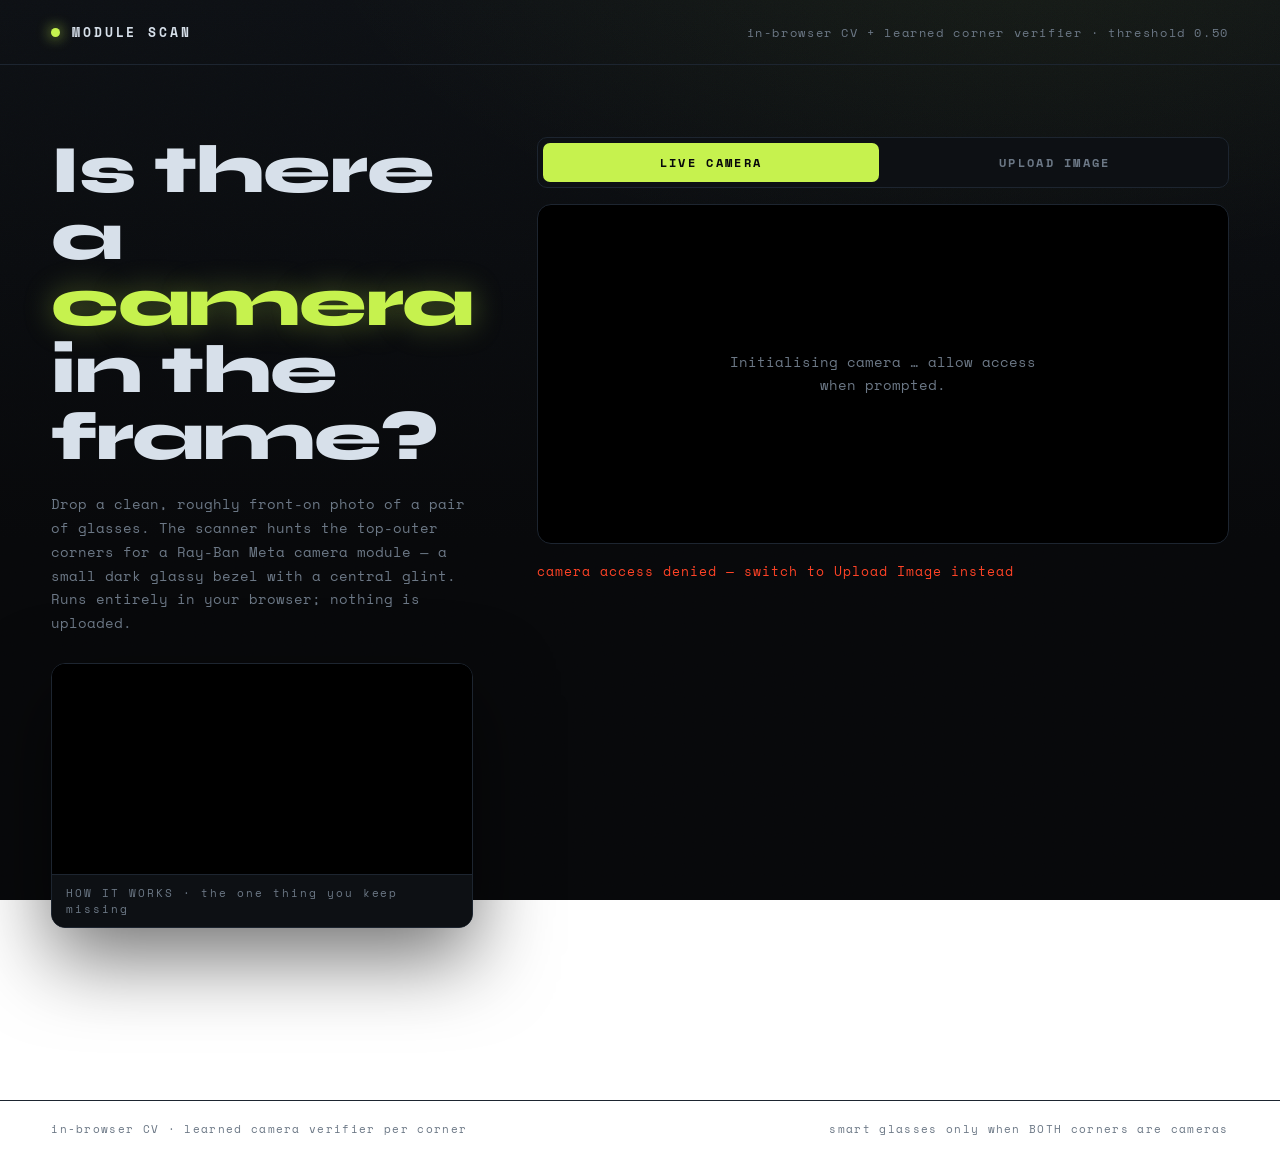
==== index.html @ c99a5133 "Add guided capture flow, screen recording, and download Replace the infinite live-scan loop with a g" ====
<!DOCTYPE html>
<html lang="en">
<head>
  <meta charset="UTF-8" />
  <meta name="viewport" content="width=device-width, initial-scale=1.0" />
  <title>MODULE SCAN // smart-glasses camera detector</title>
  <link rel="preconnect" href="https://fonts.googleapis.com" />
  <link rel="preconnect" href="https://fonts.gstatic.com" crossorigin />
  <link href="https://fonts.googleapis.com/css2?family=Syne:wght@600;700;800&family=Space+Mono:wght@400;700&display=swap" rel="stylesheet" />
  <link rel="stylesheet" href="static/style.css" />
</head>
<body>
  <div class="grain" aria-hidden="true"></div>

  <!-- one-time spoken instructions, played when the live page opens -->
  <audio id="intro-audio" preload="auto" src="static/intro-audio.mp3"></audio>

  <header class="masthead">
    <div class="masthead__mark">
      <span class="dot" aria-hidden="true"></span>
      MODULE&nbsp;SCAN
    </div>
    <div class="masthead__meta">
      in-browser&nbsp;CV&nbsp;+&nbsp;learned&nbsp;corner&nbsp;verifier&nbsp;·&nbsp;threshold&nbsp;0.50
    </div>
  </header>

  <main class="stage">
    <section class="intro">
      <h1 class="intro__title">Is there a<br /><em>camera</em> in the frame?</h1>
      <p class="intro__lede">
        Drop a clean, roughly front-on photo of a pair of glasses. The scanner
        hunts the top-outer corners for a Ray-Ban&nbsp;Meta camera module —
        a small dark glassy bezel with a central glint. Runs entirely in your
        browser; nothing is uploaded.
      </p>

      <!-- HOW-IT-WORKS CLIP — sits here, away from the live camera scene -->
      <figure id="intro-clip" class="intro__clip" hidden>
        <video id="intro" class="intro__clip-video" muted playsinline loop
               preload="auto" src="make_and_give.mp4"></video>
        <figcaption class="intro__clip-cap">
          HOW&nbsp;IT&nbsp;WORKS&nbsp;· the one thing you keep missing
        </figcaption>
      </figure>
    </section>

    <section class="console" aria-label="scanner">
      <!-- MODE TOGGLE -->
      <div class="mode-tabs" role="tablist" aria-label="input mode">
        <button id="tab-camera" class="mode-tab is-active" type="button"
                role="tab" aria-selected="true">LIVE&nbsp;CAMERA</button>
        <button id="tab-upload" class="mode-tab" type="button"
                role="tab" aria-selected="false">UPLOAD&nbsp;IMAGE</button>
      </div>

      <!-- CAMERA MODE (default) -->
      <div id="camera-mode" class="camera">
        <div class="camera__stage">
          <p id="cam-instruction" class="camera__instruction">
            Initialising camera&nbsp;… allow access when prompted.
          </p>

          <div id="live-wrap" class="camera__live" hidden>
            <video id="live" class="camera__video" autoplay muted playsinline></video>
            <div id="pose-banner" class="pose-banner" aria-live="polite" hidden></div>
            <div id="countdown" class="countdown" aria-hidden="true"></div>
            <div id="cam-state" class="camera__state"></div>
          </div>
        </div>

        <div id="cam-controls" class="camera__controls" hidden>
          <p class="camera__prompt">START asks to share this tab so the session is screen-recorded, then guides you through three poses — left side, right side, then straight on — with a 5-second countdown before each capture, and stops on its own. Press END to download the recording.</p>
          <div class="camera__buttons">
            <button id="cam-start" class="again camera__start" type="button">
              START&nbsp;TEST
            </button>
          </div>
        </div>
        <canvas id="grab" hidden></canvas>
      </div>

      <!-- UPLOAD MODE -->
      <div id="upload-mode" hidden>
        <!-- DROP ZONE -->
        <div id="drop" class="drop" tabindex="0" role="button"
             aria-label="Upload an image to scan">
          <input id="file" class="drop__input" type="file"
                 accept="image/png,image/jpeg,image/webp,image/bmp" />
          <div class="drop__inner">
            <div class="drop__reticle" aria-hidden="true">
              <span></span><span></span><span></span><span></span>
            </div>
            <p class="drop__hint">DROP IMAGE&nbsp;·&nbsp;OR CLICK</p>
            <p class="drop__sub">png · jpg · webp</p>
          </div>
        </div>
      </div>

      <!-- RESULT -->
      <div id="result" class="result" hidden>
        <div class="result__viz">
          <div class="scanline" aria-hidden="true"></div>
          <img id="overlay" class="result__img" alt="annotated detection overlay" />
        </div>
        <div class="result__panel">
          <div id="verdict" class="verdict">
            <span class="verdict__tag">VERDICT</span>
            <span id="verdict-text" class="verdict__text">—</span>
            <span id="verdict-reason" class="verdict__reason"></span>
          </div>

          <div class="meter">
            <div class="meter__head">
              <span>camera confidence · both corners must pass</span><span id="conf-val">0.00</span>
            </div>
            <div class="meter__track">
              <div id="conf-fill" class="meter__fill"></div>
              <div class="meter__mark" id="conf-mark" title="decision threshold"></div>
            </div>
          </div>

          <div class="corners">
            <div id="corner-l" class="corner">
              <span class="corner__label">LEFT CORNER</span>
              <span id="score-l" class="corner__score">—</span>
              <span id="state-l" class="corner__state">camera?</span>
            </div>
            <div id="corner-r" class="corner">
              <span class="corner__label">RIGHT CORNER</span>
              <span id="score-r" class="corner__score">—</span>
              <span id="state-r" class="corner__state">camera?</span>
            </div>
          </div>

          <div class="why">
            <span class="why__title">why this verdict</span>
            <p id="why-text" class="why__text"></p>
          </div>

          <button id="again" class="again" type="button">SCAN ANOTHER</button>
        </div>
      </div>

      <div id="status" class="status" role="status" aria-live="polite"></div>
    </section>

    <!-- END sits on its own at the foot of the page, away from START -->
    <div class="endbar">
      <button id="cam-end" class="again again--ghost camera__end" type="button" hidden>
        END&nbsp;·&nbsp;DOWNLOAD&nbsp;PHOTOS&nbsp;+&nbsp;VIDEO
      </button>
    </div>
  </main>

  <footer class="footer">
    <span>in-browser CV · learned camera verifier per corner</span>
    <span>smart glasses only when BOTH corners are cameras</span>
  </footer>

  <!-- OpenCV.js (self-contained, embedded wasm); sets window.cv asynchronously -->
  <script async src="static/opencv.js"></script>
  <!-- detector pipeline (hog must precede camera_clf) -->
  <script src="static/detector/config.js"></script>
  <script src="static/detector/hog.js"></script>
  <script src="static/detector/camera_clf.js"></script>
  <script src="static/detector/preprocess.js"></script>
  <script src="static/detector/segment.js"></script>
  <script src="static/detector/locate.js"></script>
  <script src="static/detector/decide.js"></script>
  <script src="static/detector/index.js"></script>
  <!-- UI controller -->
  <script src="static/app.js"></script>
</body>
</html>
---- static/style.css ----
/* =========================================================================
   MODULE SCAN — forensic / surveillance-scanner aesthetic
   near-black lab, fine grid + grain, single acid accent, signal verdicts
   ========================================================================= */

:root {
  --ink:        #07080a;
  --ink-2:      #0d1014;
  --panel:      #11151b;
  --line:       #1d2530;
  --fog:        #6c7886;
  --chalk:      #d7e0ea;
  --acid:       #c6f24e;   /* scanner chrome accent */
  --alert:      #ff4326;   /* META — camera detected */
  --safe:       #2fe0a8;   /* NORMAL — no module */
  --grid:       rgba(198, 242, 78, 0.045);
  --shadow:     0 30px 80px rgba(0,0,0,.55);
  --mono:       'Space Mono', ui-monospace, monospace;
  --display:    'Syne', sans-serif;
}

* { box-sizing: border-box; }

/* the [hidden] attribute must win over display:grid/flex on .result etc. */
[hidden] { display: none !important; }

html, body { margin: 0; padding: 0; }

body {
  min-height: 100vh;
  background:
    radial-gradient(1200px 600px at 80% -10%, rgba(198,242,78,.06), transparent 60%),
    linear-gradient(180deg, var(--ink-2), var(--ink) 60%);
  background-attachment: fixed;
  color: var(--chalk);
  font-family: var(--mono);
  /* fine measurement grid */
  background-image:
    radial-gradient(1200px 600px at 80% -10%, rgba(198,242,78,.06), transparent 60%),
    linear-gradient(180deg, var(--ink-2), var(--ink) 60%),
    linear-gradient(var(--grid) 1px, transparent 1px),
    linear-gradient(90deg, var(--grid) 1px, transparent 1px);
  background-size: auto, auto, 30px 30px, 30px 30px;
  overflow-x: hidden;
}

/* film grain overlay */
.grain {
  position: fixed; inset: 0; z-index: 0; pointer-events: none; opacity: .5;
  background-image: url("data:image/svg+xml,%3Csvg xmlns='http://www.w3.org/2000/svg' width='120' height='120'%3E%3Cfilter id='n'%3E%3CfeTurbulence type='fractalNoise' baseFrequency='.9' numOctaves='2'/%3E%3C/filter%3E%3Crect width='100%25' height='100%25' filter='url(%23n)' opacity='.5'/%3E%3C/svg%3E");
  mix-blend-mode: overlay;
}

/* ---------- masthead ---------- */
.masthead {
  position: relative; z-index: 2;
  display: flex; justify-content: space-between; align-items: center;
  padding: 22px clamp(18px, 4vw, 56px);
  border-bottom: 1px solid var(--line);
}
.masthead__mark {
  font-family: var(--mono); font-weight: 700; letter-spacing: .22em;
  font-size: 13px; display: flex; align-items: center; gap: 12px;
}
.masthead__mark .dot {
  width: 9px; height: 9px; border-radius: 50%; background: var(--acid);
  box-shadow: 0 0 14px var(--acid); animation: pulse 1.8s ease-in-out infinite;
}
.masthead__meta { color: var(--fog); font-size: 11.5px; letter-spacing: .14em; }

@keyframes pulse { 0%,100% { opacity: 1; } 50% { opacity: .25; } }

/* ---------- stage ---------- */
.stage {
  position: relative; z-index: 2;
  max-width: 1320px; margin: 0 auto; padding: clamp(28px, 6vw, 72px) clamp(18px, 4vw, 56px);
  display: grid; grid-template-columns: 0.62fr 1.38fr; gap: clamp(28px, 5vw, 64px);
  align-items: start;
}
@media (max-width: 980px) { .stage { grid-template-columns: 1fr; } }
/* once a scan result is shown, give it the full page width */
body.has-result .stage { grid-template-columns: 1fr; }

.intro__title {
  font-family: var(--display); font-weight: 800; font-size: clamp(38px, 6vw, 68px);
  line-height: .98; letter-spacing: -.02em; margin: 0 0 22px;
  animation: rise .7s cubic-bezier(.2,.8,.2,1) both;
}
.intro__title em {
  font-style: normal; color: var(--acid);
  text-shadow: 0 0 30px rgba(198,242,78,.35);
}
.intro__lede {
  color: var(--fog); font-size: 14px; line-height: 1.7; max-width: 46ch;
  animation: rise .7s .08s cubic-bezier(.2,.8,.2,1) both;
}

@keyframes rise { from { opacity: 0; transform: translateY(14px); } to { opacity: 1; transform: none; } }

/* how-it-works clip — sits in the intro column, away from the live camera scene */
.intro__clip {
  margin: 28px 0 0; padding: 0;
  border: 1.5px solid var(--line); border-radius: 14px; overflow: hidden;
  background: #000; box-shadow: var(--shadow);
  animation: rise .7s .12s cubic-bezier(.2,.8,.2,1) both;
}
.intro__clip-video {
  display: block; width: 100%; height: auto; max-height: 340px;
  object-fit: contain; background: #000;
}
.intro__clip-cap {
  padding: 10px 14px; font-size: 11px; letter-spacing: .18em; color: var(--fog);
  border-top: 1px solid var(--line); background: var(--ink-2);
}

/* ---------- console ---------- */
.console { animation: rise .7s .16s cubic-bezier(.2,.8,.2,1) both; }

/* ---------- mode tabs ---------- */
.mode-tabs {
  display: flex; gap: 8px; margin-bottom: 16px;
  border: 1px solid var(--line); border-radius: 10px; padding: 5px; background: var(--ink-2);
}
.mode-tab {
  flex: 1; cursor: pointer; border: 0; border-radius: 7px; padding: 11px 14px;
  font-family: var(--mono); font-weight: 700; letter-spacing: .2em; font-size: 11.5px;
  color: var(--fog); background: transparent; transition: background .2s, color .2s;
}
.mode-tab:hover { color: var(--chalk); }
.mode-tab.is-active { color: var(--ink); background: var(--acid); }

/* ---------- camera mode ---------- */
.camera { display: flex; flex-direction: column; gap: 16px; }
.camera__stage {
  position: relative; min-height: 340px; border: 1.5px solid var(--line);
  border-radius: 14px; overflow: hidden; background: #000;
  display: grid; place-items: center;
}
.camera__instruction {
  margin: 0; padding: 36px clamp(20px, 4vw, 48px); text-align: center;
  color: var(--fog); font-size: 13.5px; line-height: 1.7; max-width: 48ch;
}
.camera__video { width: 100%; height: auto; max-height: 70vh; display: block; object-fit: contain; }
.camera__live { position: relative; width: 100%; }

/* live preview corner framing, echoes the drop reticle */
.camera__live::before {
  content: ""; position: absolute; inset: 10px; pointer-events: none;
  border: 1px solid rgba(198,242,78,.25); border-radius: 8px;
}

/* pose banner — large "which side" indicator pinned to the top of the feed */
.pose-banner {
  position: absolute; top: 16px; left: 50%; transform: translateX(-50%);
  display: flex; align-items: center; gap: 14px;
  padding: 10px 22px; border-radius: 999px; z-index: 3;
  background: rgba(7,8,10,.82); border: 1px solid rgba(198,242,78,.45);
  color: var(--acid); font-family: var(--display); font-weight: 800;
  font-size: clamp(18px, 3.2vw, 30px); letter-spacing: .1em;
  text-shadow: 0 0 22px rgba(198,242,78,.5);
  pointer-events: none; white-space: nowrap;
}
.pose-banner[hidden] { display: none; }
.pose-banner__label { line-height: 1; }
.pose-banner__arrow { font-size: 1.3em; line-height: 1; }
.pose-banner__arrow--left  { animation: nudge-l 1.1s ease-in-out infinite; }
.pose-banner__arrow--right { animation: nudge-r 1.1s ease-in-out infinite; }
@keyframes nudge-l {
  0%,100% { transform: translateX(0); opacity: .65; }
  50% { transform: translateX(-5px); opacity: 1; }
}
@keyframes nudge-r {
  0%,100% { transform: translateX(0); opacity: .65; }
  50% { transform: translateX(5px); opacity: 1; }
}

/* big centered countdown number over the live feed */
.countdown {
  position: absolute; inset: 0; display: grid; place-items: center;
  font-family: var(--display); font-weight: 800; font-size: clamp(80px, 16vw, 160px);
  color: var(--acid); text-shadow: 0 0 40px rgba(198,242,78,.55);
  pointer-events: none; animation: tick 1s ease-in-out infinite;
}
@keyframes tick {
  0% { transform: scale(.78); opacity: .35; }
  40% { transform: scale(1); opacity: 1; }
  100% { transform: scale(1); opacity: .85; }
}

/* capture / analysing status pinned to the bottom of the live feed */
.camera__state {
  position: absolute; left: 0; right: 0; bottom: 0;
  padding: 10px 14px; text-align: center;
  font-size: 12px; letter-spacing: .18em; color: var(--acid);
  background: linear-gradient(0deg, rgba(7,8,10,.85), transparent);
}
.camera__state:empty { display: none; }

/* pre-scan controls: start the guided capture sequence */
.camera__controls { display: flex; flex-direction: column; align-items: center; gap: 14px; }
.camera__prompt { margin: 0; color: var(--fog); font-size: 12.5px; letter-spacing: .1em; text-align: center; }
.camera__buttons { display: flex; flex-wrap: wrap; gap: 12px; justify-content: center; }
.camera__start, .camera__end { align-self: auto; padding: 15px 30px; font-size: 13px; }

/* END — red outline, signals stop / finish (distinct from the lime START) */
.again--ghost {
  color: var(--alert); background: transparent;
  box-shadow: inset 0 0 0 1.5px var(--alert);
}
.again--ghost:hover {
  background: rgba(255,67,38,.12); box-shadow: inset 0 0 0 1.5px var(--alert);
}

/* END lives on its own row at the foot of the page, set apart from START */
.endbar {
  display: flex; justify-content: center;
  padding: 8px clamp(18px, 4vw, 56px) 28px;
}
.endbar .camera__end { margin-top: 0; padding: 16px 34px; font-size: 13px; }

/* drop zone */
.drop {
  position: relative; border: 1.5px dashed var(--line); border-radius: 14px;
  background: linear-gradient(180deg, var(--panel), var(--ink-2));
  min-height: 340px; display: grid; place-items: center; cursor: pointer;
  transition: border-color .25s, box-shadow .25s, transform .25s; overflow: hidden;
}
.drop:hover, .drop:focus-visible {
  border-color: var(--acid); box-shadow: 0 0 0 1px rgba(198,242,78,.2), var(--shadow);
  outline: none;
}
.drop.is-drag { border-color: var(--acid); transform: scale(1.005); background:
  linear-gradient(180deg, #161c12, var(--ink-2)); }
.drop__input { position: absolute; inset: 0; opacity: 0; cursor: pointer; }
.drop__inner { text-align: center; pointer-events: none; }
.drop__hint { font-weight: 700; letter-spacing: .28em; font-size: 14px; margin: 22px 0 6px; }
.drop__sub { color: var(--fog); font-size: 11px; letter-spacing: .2em; margin: 0; }

/* corner reticle */
.drop__reticle { width: 84px; height: 84px; margin: 0 auto; position: relative; }
.drop__reticle span {
  position: absolute; width: 22px; height: 22px; border: 2px solid var(--acid); opacity: .8;
}
.drop__reticle span:nth-child(1) { top: 0; left: 0; border-right: 0; border-bottom: 0; }
.drop__reticle span:nth-child(2) { top: 0; right: 0; border-left: 0; border-bottom: 0; }
.drop__reticle span:nth-child(3) { bottom: 0; left: 0; border-right: 0; border-top: 0; }
.drop__reticle span:nth-child(4) { bottom: 0; right: 0; border-left: 0; border-top: 0; }
.drop:hover .drop__reticle { animation: breathe 1.6s ease-in-out infinite; }
@keyframes breathe { 0%,100% { transform: scale(1); } 50% { transform: scale(.9); } }

/* result */
/* stacked: large full-width overlay on top, details panel below */
.result {
  display: grid; grid-template-columns: 1fr; gap: 0;
  border: 1px solid var(--line); border-radius: 14px; overflow: hidden;
  background: var(--panel); box-shadow: var(--shadow);
}

.result__viz { position: relative; background: #000; display: grid; place-items: center; overflow: hidden; }
.result__img { width: 100%; height: auto; max-height: 82vh; object-fit: contain; display: block; }

.scanline {
  position: absolute; left: 0; right: 0; top: 0; height: 38%;
  background: linear-gradient(180deg, rgba(198,242,78,.28), rgba(198,242,78,0));
  border-bottom: 2px solid var(--acid); box-shadow: 0 0 22px rgba(198,242,78,.5);
  opacity: 0; pointer-events: none;
}
.result.is-scanning .scanline { animation: scan 1s cubic-bezier(.4,0,.4,1) both; }
@keyframes scan {
  0% { opacity: 1; transform: translateY(-40%); }
  90% { opacity: 1; }
  100% { opacity: 0; transform: translateY(260%); }
}

.result__panel { padding: clamp(24px, 3vw, 40px); display: flex; flex-direction: column; gap: 26px; }

/* verdict */
.verdict { display: flex; flex-direction: column; gap: 8px; }
.verdict__tag { font-size: 12px; letter-spacing: .3em; color: var(--fog); }
.verdict__text {
  font-family: var(--display); font-weight: 800; font-size: clamp(42px, 6vw, 68px);
  line-height: .98; letter-spacing: -.01em; color: var(--chalk);
}
.verdict__reason { font-size: 13.5px; color: var(--fog); line-height: 1.55; }
.result.is-meta .verdict__text { color: var(--alert); text-shadow: 0 0 26px rgba(255,67,38,.4); }
.result.is-normal .verdict__text { color: var(--safe); text-shadow: 0 0 26px rgba(47,224,168,.35); }

/* meter */
.meter__head { display: flex; justify-content: space-between; font-size: 11px; letter-spacing: .18em; color: var(--fog); margin-bottom: 8px; }
.meter__head span:last-child { color: var(--chalk); font-weight: 700; }
.meter__head { font-size: 12px; }
.meter__track { position: relative; height: 16px; background: var(--ink); border: 1px solid var(--line); border-radius: 8px; overflow: hidden; }
.meter__fill { position: absolute; left: 0; top: 0; bottom: 0; width: 0; border-radius: 7px; background: var(--acid); transition: width .8s cubic-bezier(.2,.8,.2,1); }
.result.is-meta .meter__fill { background: var(--alert); }
.result.is-normal .meter__fill { background: var(--safe); }
.meter__mark { position: absolute; top: -3px; bottom: -3px; width: 2px; background: var(--chalk); opacity: .55; }

/* corners — each shows the learned P(camera) and a pass/fail state */
.corners { display: grid; grid-template-columns: 1fr 1fr; gap: 12px; }
.corner { border: 1px solid var(--line); border-radius: 12px; padding: 16px 18px; background: var(--ink-2); transition: border-color .3s, background .3s; }
.corner__label { display: block; font-size: 11px; letter-spacing: .2em; color: var(--fog); margin-bottom: 8px; }
.corner__score { display: block; font-family: var(--display); font-weight: 700; font-size: 34px; line-height: 1; }
.corner__state { display: inline-block; margin-top: 9px; font-size: 11px; letter-spacing: .16em; color: var(--fog); }
.corner.is-cam { border-color: var(--alert); background: rgba(255,67,38,.07); }
.corner.is-cam .corner__score { color: var(--alert); }
.corner.is-cam .corner__state { color: var(--alert); font-weight: 700; }
.corner.is-nocam .corner__score { color: var(--chalk); }
.corner.is-nocam .corner__state { color: var(--safe); }

/* why — plain-English reason for the verdict */
.why__title { font-size: 11px; letter-spacing: .3em; color: var(--fog); }
.why__text {
  margin: 10px 0 0; padding: 14px 16px; border-radius: 12px;
  border: 1px solid var(--line); border-left: 3px solid var(--acid);
  background: var(--ink-2); color: var(--chalk); font-size: 13px; line-height: 1.65;
}
.result.is-meta .why__text { border-left-color: var(--alert); }
.result.is-normal .why__text { border-left-color: var(--safe); }

/* again button */
.again {
  margin-top: 4px; align-self: flex-start; cursor: pointer;
  font-family: var(--mono); font-weight: 700; letter-spacing: .2em; font-size: 12px;
  color: var(--ink); background: var(--acid); border: 0; border-radius: 8px; padding: 13px 20px;
  transition: transform .15s, box-shadow .25s;
}
.again:hover { transform: translateY(-2px); box-shadow: 0 10px 26px rgba(198,242,78,.25); }

/* status / errors */
.status { margin-top: 18px; min-height: 20px; font-size: 12.5px; letter-spacing: .08em; color: var(--fog); }
.status.is-error { color: var(--alert); }
.status.is-busy::after { content: "_"; animation: blink 1s steps(1) infinite; }
@keyframes blink { 50% { opacity: 0; } }

/* footer */
.footer {
  position: relative; z-index: 2; display: flex; justify-content: space-between;
  flex-wrap: wrap; gap: 10px;
  padding: 20px clamp(18px, 4vw, 56px); border-top: 1px solid var(--line);
  color: var(--fog); font-size: 11px; letter-spacing: .12em;
}
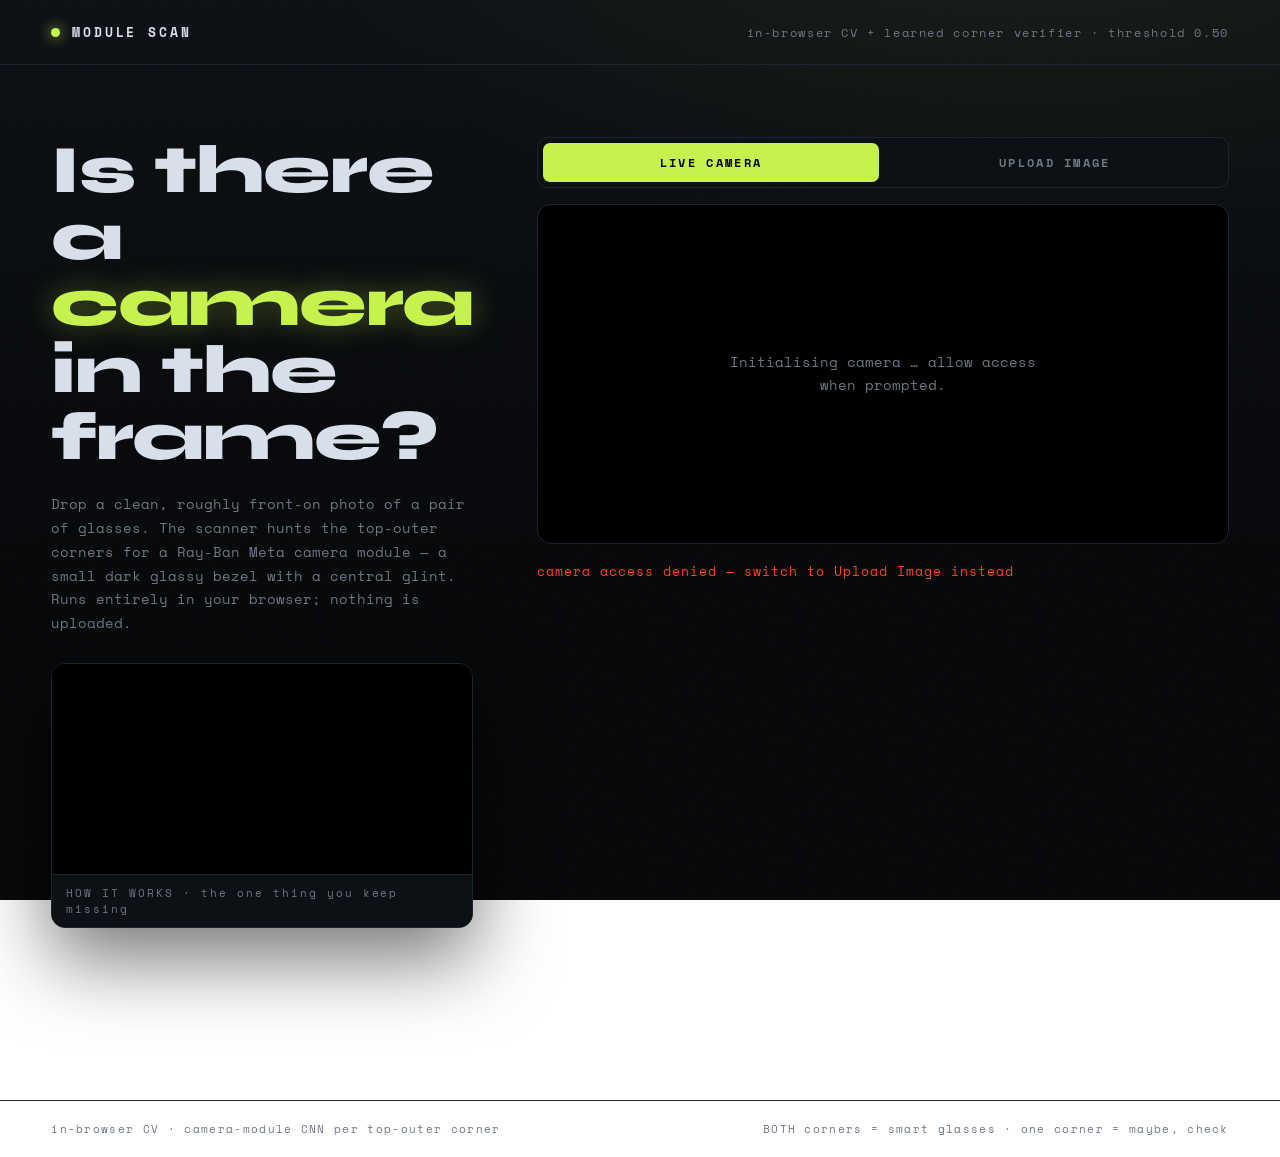
==== commit 912e64db: "Run trained YOLOX-Nano in the browser; ship static models; fix ignore configs - Browser now runs the" ====
--- a/index.html
+++ b/index.html
@@ -154,20 +154,27 @@
   </main>
 
   <footer class="footer">
-    <span>in-browser CV · learned camera verifier per corner</span>
-    <span>smart glasses only when BOTH corners are cameras</span>
+    <span>in-browser CV · camera-module CNN per top-outer corner</span>
+    <span>BOTH corners = smart glasses · one corner = maybe, check</span>
   </footer>
 
   <!-- OpenCV.js (self-contained, embedded wasm); sets window.cv asynchronously -->
   <script async src="static/opencv.js"></script>
+  <!-- onnxruntime-web (wasm backend); sets window.ort for the region CNN -->
+  <script src="static/ort/ort.wasm.min.js"></script>
   <!-- detector pipeline (hog must precede camera_clf) -->
   <script src="static/detector/config.js"></script>
   <script src="static/detector/hog.js"></script>
   <script src="static/detector/camera_clf.js"></script>
   <script src="static/detector/preprocess.js"></script>
   <script src="static/detector/segment.js"></script>
+  <script src="static/detector/facedet.js"></script>
+  <script src="static/detector/region.js"></script>
+  <script src="static/detector/cnn.js"></script>
+  <script src="static/detector/corners.js"></script>
   <script src="static/detector/locate.js"></script>
   <script src="static/detector/decide.js"></script>
+  <script src="static/detector/yolox.js"></script>
   <script src="static/detector/index.js"></script>
   <!-- UI controller -->
   <script src="static/app.js"></script>
--- a/static/style.css
+++ b/static/style.css
@@ -13,6 +13,7 @@
   --acid:       #c6f24e;   /* scanner chrome accent */
   --alert:      #ff4326;   /* META — camera detected */
   --safe:       #2fe0a8;   /* NORMAL — no module */
+  --warn:       #ffb03f;   /* MAYBE — one corner fired, check manually */
   --grid:       rgba(198, 242, 78, 0.045);
   --shadow:     0 30px 80px rgba(0,0,0,.55);
   --mono:       'Space Mono', ui-monospace, monospace;
@@ -141,6 +142,9 @@
   color: var(--fog); font-size: 13.5px; line-height: 1.7; max-width: 48ch;
 }
 .camera__video { width: 100%; height: auto; max-height: 70vh; display: block; object-fit: contain; }
+/* selfie-mirror the LIVE feed only (natural: move right -> preview moves right).
+   The intro clip (#intro) and overlays are not flipped. */
+#live { transform: scaleX(-1); }
 .camera__live { position: relative; width: 100%; }
 
 /* live preview corner framing, echoes the drop reticle */
@@ -284,6 +288,7 @@
 .verdict__reason { font-size: 13.5px; color: var(--fog); line-height: 1.55; }
 .result.is-meta .verdict__text { color: var(--alert); text-shadow: 0 0 26px rgba(255,67,38,.4); }
 .result.is-normal .verdict__text { color: var(--safe); text-shadow: 0 0 26px rgba(47,224,168,.35); }
+.result.is-maybe .verdict__text { color: var(--warn); text-shadow: 0 0 26px rgba(255,176,63,.4); }
 
 /* meter */
 .meter__head { display: flex; justify-content: space-between; font-size: 11px; letter-spacing: .18em; color: var(--fog); margin-bottom: 8px; }
@@ -293,6 +298,7 @@
 .meter__fill { position: absolute; left: 0; top: 0; bottom: 0; width: 0; border-radius: 7px; background: var(--acid); transition: width .8s cubic-bezier(.2,.8,.2,1); }
 .result.is-meta .meter__fill { background: var(--alert); }
 .result.is-normal .meter__fill { background: var(--safe); }
+.result.is-maybe .meter__fill { background: var(--warn); }
 .meter__mark { position: absolute; top: -3px; bottom: -3px; width: 2px; background: var(--chalk); opacity: .55; }
 
 /* corners — each shows the learned P(camera) and a pass/fail state */
@@ -306,6 +312,9 @@
 .corner.is-cam .corner__state { color: var(--alert); font-weight: 700; }
 .corner.is-nocam .corner__score { color: var(--chalk); }
 .corner.is-nocam .corner__state { color: var(--safe); }
+.corner.is-maybe { border-color: var(--warn); background: rgba(255,176,63,.07); }
+.corner.is-maybe .corner__score { color: var(--warn); }
+.corner.is-maybe .corner__state { color: var(--warn); font-weight: 700; }
 
 /* why — plain-English reason for the verdict */
 .why__title { font-size: 11px; letter-spacing: .3em; color: var(--fog); }
@@ -316,6 +325,7 @@
 }
 .result.is-meta .why__text { border-left-color: var(--alert); }
 .result.is-normal .why__text { border-left-color: var(--safe); }
+.result.is-maybe .why__text { border-left-color: var(--warn); }
 
 /* again button */
 .again {
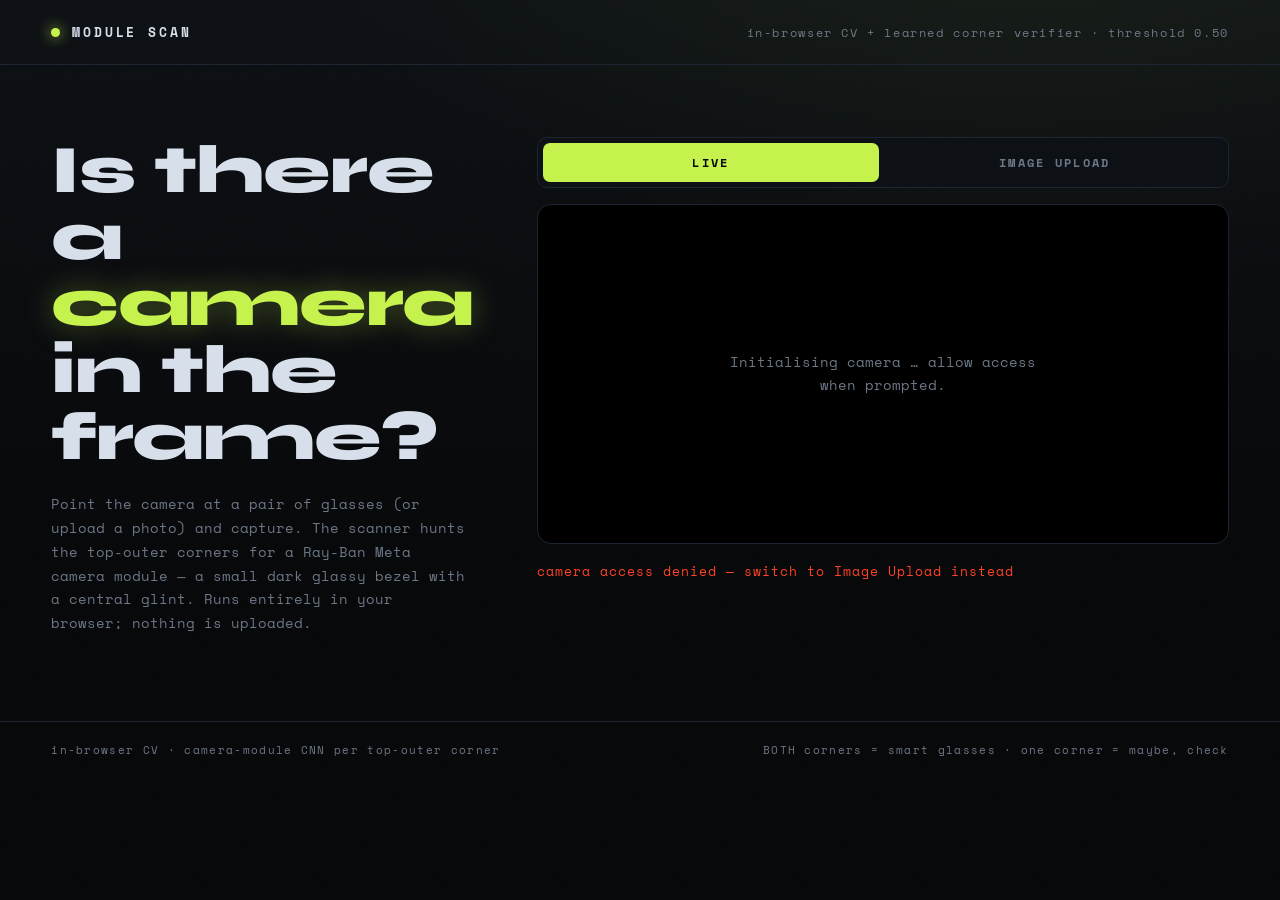
==== commit ee7342b3: "Simplify Live UI to one-shot capture; drop intro audio/video + guided flow Remove the spoken intro i" ====
--- a/index.html
+++ b/index.html
@@ -11,9 +11,6 @@
 </head>
 <body>
   <div class="grain" aria-hidden="true"></div>
-
-  <!-- one-time spoken instructions, played when the live page opens -->
-  <audio id="intro-audio" preload="auto" src="static/intro-audio.mp3"></audio>
 
   <header class="masthead">
     <div class="masthead__mark">
@@ -29,29 +26,20 @@
     <section class="intro">
       <h1 class="intro__title">Is there a<br /><em>camera</em> in the frame?</h1>
       <p class="intro__lede">
-        Drop a clean, roughly front-on photo of a pair of glasses. The scanner
-        hunts the top-outer corners for a Ray-Ban&nbsp;Meta camera module —
-        a small dark glassy bezel with a central glint. Runs entirely in your
-        browser; nothing is uploaded.
+        Point the camera at a pair of glasses (or upload a photo) and capture.
+        The scanner hunts the top-outer corners for a Ray-Ban&nbsp;Meta camera
+        module — a small dark glassy bezel with a central glint. Runs entirely
+        in your browser; nothing is uploaded.
       </p>
-
-      <!-- HOW-IT-WORKS CLIP — sits here, away from the live camera scene -->
-      <figure id="intro-clip" class="intro__clip" hidden>
-        <video id="intro" class="intro__clip-video" muted playsinline loop
-               preload="auto" src="make_and_give.mp4"></video>
-        <figcaption class="intro__clip-cap">
-          HOW&nbsp;IT&nbsp;WORKS&nbsp;· the one thing you keep missing
-        </figcaption>
-      </figure>
     </section>
 
     <section class="console" aria-label="scanner">
       <!-- MODE TOGGLE -->
       <div class="mode-tabs" role="tablist" aria-label="input mode">
         <button id="tab-camera" class="mode-tab is-active" type="button"
-                role="tab" aria-selected="true">LIVE&nbsp;CAMERA</button>
+                role="tab" aria-selected="true">LIVE</button>
         <button id="tab-upload" class="mode-tab" type="button"
-                role="tab" aria-selected="false">UPLOAD&nbsp;IMAGE</button>
+                role="tab" aria-selected="false">IMAGE&nbsp;UPLOAD</button>
       </div>
 
       <!-- CAMERA MODE (default) -->
@@ -63,17 +51,15 @@
 
           <div id="live-wrap" class="camera__live" hidden>
             <video id="live" class="camera__video" autoplay muted playsinline></video>
-            <div id="pose-banner" class="pose-banner" aria-live="polite" hidden></div>
-            <div id="countdown" class="countdown" aria-hidden="true"></div>
             <div id="cam-state" class="camera__state"></div>
           </div>
         </div>
 
         <div id="cam-controls" class="camera__controls" hidden>
-          <p class="camera__prompt">START asks to share this tab so the session is screen-recorded, then guides you through three poses — left side, right side, then straight on — with a 5-second countdown before each capture, and stops on its own. Press END to download the recording.</p>
+          <p class="camera__prompt">Hold the glasses in view, then capture.</p>
           <div class="camera__buttons">
             <button id="cam-start" class="again camera__start" type="button">
-              START&nbsp;TEST
+              CAPTURE&nbsp;PHOTO
             </button>
           </div>
         </div>
@@ -138,19 +124,15 @@
             <p id="why-text" class="why__text"></p>
           </div>
 
-          <button id="again" class="again" type="button">SCAN ANOTHER</button>
+          <div class="result__actions">
+            <button id="again" class="again" type="button">SCAN ANOTHER</button>
+            <button id="download" class="again again--ghost" type="button">DOWNLOAD</button>
+          </div>
         </div>
       </div>
 
       <div id="status" class="status" role="status" aria-live="polite"></div>
     </section>
-
-    <!-- END sits on its own at the foot of the page, away from START -->
-    <div class="endbar">
-      <button id="cam-end" class="again again--ghost camera__end" type="button" hidden>
-        END&nbsp;·&nbsp;DOWNLOAD&nbsp;PHOTOS&nbsp;+&nbsp;VIDEO
-      </button>
-    </div>
   </main>
 
   <footer class="footer">
--- a/static/style.css
+++ b/static/style.css
@@ -98,22 +98,6 @@
 
 @keyframes rise { from { opacity: 0; transform: translateY(14px); } to { opacity: 1; transform: none; } }
 
-/* how-it-works clip — sits in the intro column, away from the live camera scene */
-.intro__clip {
-  margin: 28px 0 0; padding: 0;
-  border: 1.5px solid var(--line); border-radius: 14px; overflow: hidden;
-  background: #000; box-shadow: var(--shadow);
-  animation: rise .7s .12s cubic-bezier(.2,.8,.2,1) both;
-}
-.intro__clip-video {
-  display: block; width: 100%; height: auto; max-height: 340px;
-  object-fit: contain; background: #000;
-}
-.intro__clip-cap {
-  padding: 10px 14px; font-size: 11px; letter-spacing: .18em; color: var(--fog);
-  border-top: 1px solid var(--line); background: var(--ink-2);
-}
-
 /* ---------- console ---------- */
 .console { animation: rise .7s .16s cubic-bezier(.2,.8,.2,1) both; }
 
@@ -143,7 +127,7 @@
 }
 .camera__video { width: 100%; height: auto; max-height: 70vh; display: block; object-fit: contain; }
 /* selfie-mirror the LIVE feed only (natural: move right -> preview moves right).
-   The intro clip (#intro) and overlays are not flipped. */
+   Overlays are not flipped. */
 #live { transform: scaleX(-1); }
 .camera__live { position: relative; width: 100%; }
 
@@ -151,44 +135,6 @@
 .camera__live::before {
   content: ""; position: absolute; inset: 10px; pointer-events: none;
   border: 1px solid rgba(198,242,78,.25); border-radius: 8px;
-}
-
-/* pose banner — large "which side" indicator pinned to the top of the feed */
-.pose-banner {
-  position: absolute; top: 16px; left: 50%; transform: translateX(-50%);
-  display: flex; align-items: center; gap: 14px;
-  padding: 10px 22px; border-radius: 999px; z-index: 3;
-  background: rgba(7,8,10,.82); border: 1px solid rgba(198,242,78,.45);
-  color: var(--acid); font-family: var(--display); font-weight: 800;
-  font-size: clamp(18px, 3.2vw, 30px); letter-spacing: .1em;
-  text-shadow: 0 0 22px rgba(198,242,78,.5);
-  pointer-events: none; white-space: nowrap;
-}
-.pose-banner[hidden] { display: none; }
-.pose-banner__label { line-height: 1; }
-.pose-banner__arrow { font-size: 1.3em; line-height: 1; }
-.pose-banner__arrow--left  { animation: nudge-l 1.1s ease-in-out infinite; }
-.pose-banner__arrow--right { animation: nudge-r 1.1s ease-in-out infinite; }
-@keyframes nudge-l {
-  0%,100% { transform: translateX(0); opacity: .65; }
-  50% { transform: translateX(-5px); opacity: 1; }
-}
-@keyframes nudge-r {
-  0%,100% { transform: translateX(0); opacity: .65; }
-  50% { transform: translateX(5px); opacity: 1; }
-}
-
-/* big centered countdown number over the live feed */
-.countdown {
-  position: absolute; inset: 0; display: grid; place-items: center;
-  font-family: var(--display); font-weight: 800; font-size: clamp(80px, 16vw, 160px);
-  color: var(--acid); text-shadow: 0 0 40px rgba(198,242,78,.55);
-  pointer-events: none; animation: tick 1s ease-in-out infinite;
-}
-@keyframes tick {
-  0% { transform: scale(.78); opacity: .35; }
-  40% { transform: scale(1); opacity: 1; }
-  100% { transform: scale(1); opacity: .85; }
 }
 
 /* capture / analysing status pinned to the bottom of the live feed */
@@ -200,13 +146,13 @@
 }
 .camera__state:empty { display: none; }
 
-/* pre-scan controls: start the guided capture sequence */
+/* pre-scan control: the single CAPTURE PHOTO button */
 .camera__controls { display: flex; flex-direction: column; align-items: center; gap: 14px; }
 .camera__prompt { margin: 0; color: var(--fog); font-size: 12.5px; letter-spacing: .1em; text-align: center; }
 .camera__buttons { display: flex; flex-wrap: wrap; gap: 12px; justify-content: center; }
-.camera__start, .camera__end { align-self: auto; padding: 15px 30px; font-size: 13px; }
-
-/* END — red outline, signals stop / finish (distinct from the lime START) */
+.camera__start { align-self: auto; padding: 15px 30px; font-size: 13px; }
+
+/* ghost button variant (DOWNLOAD) — red outline, distinct from the lime primary */
 .again--ghost {
   color: var(--alert); background: transparent;
   box-shadow: inset 0 0 0 1.5px var(--alert);
@@ -215,12 +161,9 @@
   background: rgba(255,67,38,.12); box-shadow: inset 0 0 0 1.5px var(--alert);
 }
 
-/* END lives on its own row at the foot of the page, set apart from START */
-.endbar {
-  display: flex; justify-content: center;
-  padding: 8px clamp(18px, 4vw, 56px) 28px;
-}
-.endbar .camera__end { margin-top: 0; padding: 16px 34px; font-size: 13px; }
+/* result actions row: RE-CAPTURE / SCAN ANOTHER + DOWNLOAD side by side */
+.result__actions { display: flex; flex-wrap: wrap; gap: 12px; }
+.result__actions .again { flex: 1; min-width: 140px; }
 
 /* drop zone */
 .drop {
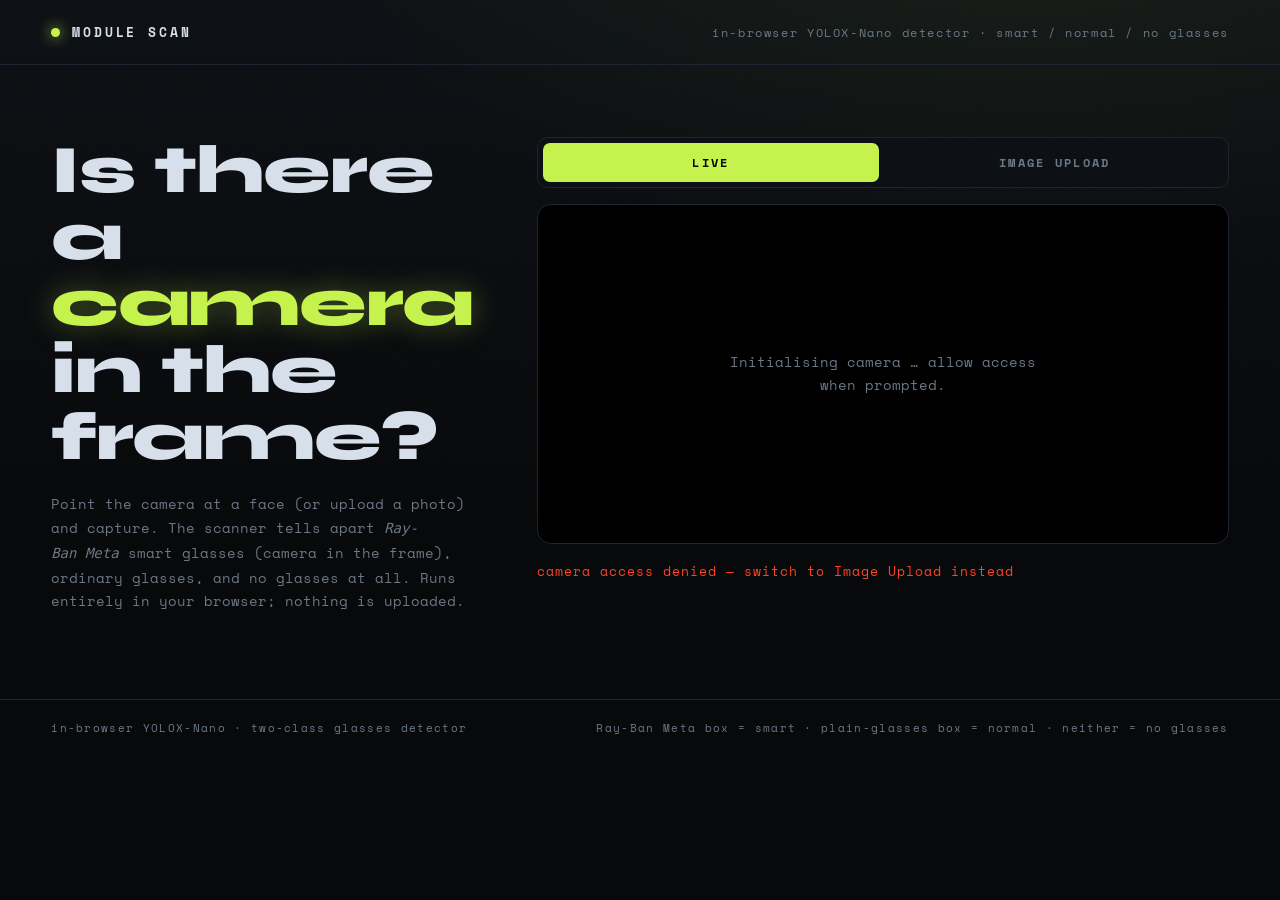
==== commit a2cf45ca: "Add NO GLASSES verdict: 2-class YOLOX-Nano (smart / normal / no glasses) Extend the browser detector" ====
--- a/index.html
+++ b/index.html
@@ -18,7 +18,7 @@
       MODULE&nbsp;SCAN
     </div>
     <div class="masthead__meta">
-      in-browser&nbsp;CV&nbsp;+&nbsp;learned&nbsp;corner&nbsp;verifier&nbsp;·&nbsp;threshold&nbsp;0.50
+      in-browser&nbsp;YOLOX-Nano&nbsp;detector&nbsp;·&nbsp;smart&nbsp;/&nbsp;normal&nbsp;/&nbsp;no&nbsp;glasses
     </div>
   </header>
 
@@ -26,10 +26,10 @@
     <section class="intro">
       <h1 class="intro__title">Is there a<br /><em>camera</em> in the frame?</h1>
       <p class="intro__lede">
-        Point the camera at a pair of glasses (or upload a photo) and capture.
-        The scanner hunts the top-outer corners for a Ray-Ban&nbsp;Meta camera
-        module — a small dark glassy bezel with a central glint. Runs entirely
-        in your browser; nothing is uploaded.
+        Point the camera at a face (or upload a photo) and capture. The scanner
+        tells apart <em>Ray-Ban&nbsp;Meta</em> smart glasses (camera in the frame),
+        ordinary glasses, and no glasses at all. Runs entirely in your browser;
+        nothing is uploaded.
       </p>
     </section>
 
@@ -98,7 +98,7 @@
 
           <div class="meter">
             <div class="meter__head">
-              <span>camera confidence · both corners must pass</span><span id="conf-val">0.00</span>
+              <span>smart-glasses (Ray-Ban Meta) confidence</span><span id="conf-val">0.00</span>
             </div>
             <div class="meter__track">
               <div id="conf-fill" class="meter__fill"></div>
@@ -136,8 +136,8 @@
   </main>
 
   <footer class="footer">
-    <span>in-browser CV · camera-module CNN per top-outer corner</span>
-    <span>BOTH corners = smart glasses · one corner = maybe, check</span>
+    <span>in-browser YOLOX-Nano · two-class glasses detector</span>
+    <span>Ray-Ban Meta box = smart · plain-glasses box = normal · neither = no glasses</span>
   </footer>
 
   <!-- OpenCV.js (self-contained, embedded wasm); sets window.cv asynchronously -->
--- a/static/style.css
+++ b/static/style.css
@@ -14,6 +14,7 @@
   --alert:      #ff4326;   /* META — camera detected */
   --safe:       #2fe0a8;   /* NORMAL — no module */
   --warn:       #ffb03f;   /* MAYBE — one corner fired, check manually */
+  --muted:      #9fb4c7;   /* NO GLASSES — bare face, no eyewear */
   --grid:       rgba(198, 242, 78, 0.045);
   --shadow:     0 30px 80px rgba(0,0,0,.55);
   --mono:       'Space Mono', ui-monospace, monospace;
@@ -232,6 +233,7 @@
 .result.is-meta .verdict__text { color: var(--alert); text-shadow: 0 0 26px rgba(255,67,38,.4); }
 .result.is-normal .verdict__text { color: var(--safe); text-shadow: 0 0 26px rgba(47,224,168,.35); }
 .result.is-maybe .verdict__text { color: var(--warn); text-shadow: 0 0 26px rgba(255,176,63,.4); }
+.result.is-noglasses .verdict__text { color: var(--muted); text-shadow: 0 0 26px rgba(159,180,199,.3); }
 
 /* meter */
 .meter__head { display: flex; justify-content: space-between; font-size: 11px; letter-spacing: .18em; color: var(--fog); margin-bottom: 8px; }
@@ -242,6 +244,7 @@
 .result.is-meta .meter__fill { background: var(--alert); }
 .result.is-normal .meter__fill { background: var(--safe); }
 .result.is-maybe .meter__fill { background: var(--warn); }
+.result.is-noglasses .meter__fill { background: var(--muted); }
 .meter__mark { position: absolute; top: -3px; bottom: -3px; width: 2px; background: var(--chalk); opacity: .55; }
 
 /* corners — each shows the learned P(camera) and a pass/fail state */
@@ -269,6 +272,7 @@
 .result.is-meta .why__text { border-left-color: var(--alert); }
 .result.is-normal .why__text { border-left-color: var(--safe); }
 .result.is-maybe .why__text { border-left-color: var(--warn); }
+.result.is-noglasses .why__text { border-left-color: var(--muted); }
 
 /* again button */
 .again {
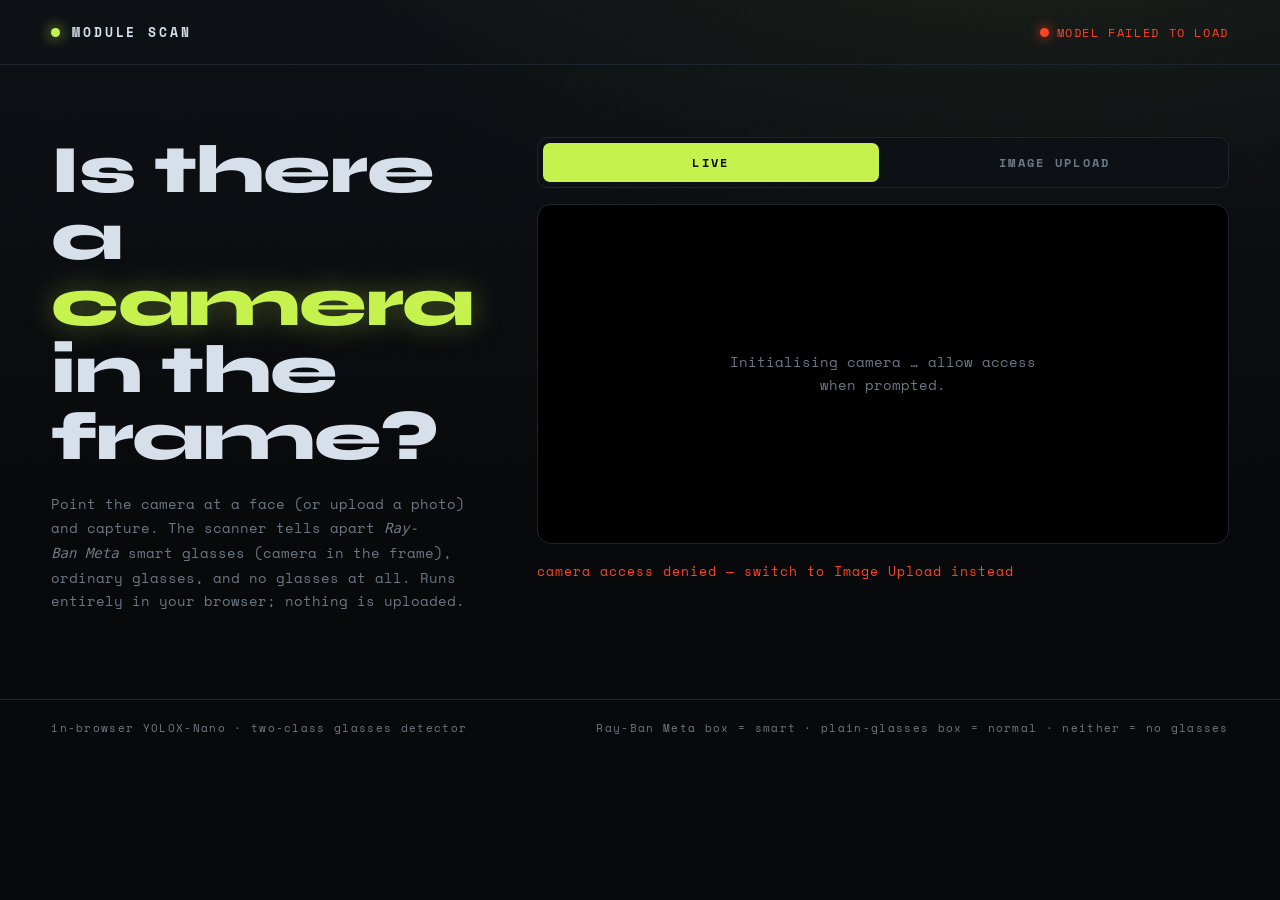
==== commit 77daf253: "Add model-load status dot (amber loading / green ready / red failed) Masthead now shows a live indic" ====
--- a/index.html
+++ b/index.html
@@ -18,7 +18,10 @@
       MODULE&nbsp;SCAN
     </div>
     <div class="masthead__meta">
-      in-browser&nbsp;YOLOX-Nano&nbsp;detector&nbsp;·&nbsp;smart&nbsp;/&nbsp;normal&nbsp;/&nbsp;no&nbsp;glasses
+      <span id="model-status" class="model-status is-loading" role="status" aria-live="polite">
+        <span class="model-status__dot" aria-hidden="true"></span>
+        <span id="model-status-text">loading model…</span>
+      </span>
     </div>
   </header>
 
--- a/static/style.css
+++ b/static/style.css
@@ -70,6 +70,22 @@
 }
 .masthead__meta { color: var(--fog); font-size: 11.5px; letter-spacing: .14em; }
 
+/* model-load indicator: amber+pulse while loading, solid green when ready to
+   give correct verdicts, red if the model failed to load */
+.model-status { display: inline-flex; align-items: center; gap: 8px;
+  font-family: var(--mono); text-transform: uppercase; }
+.model-status__dot { width: 9px; height: 9px; border-radius: 50%; flex: none; }
+.model-status.is-loading { color: var(--warn); }
+.model-status.is-loading .model-status__dot {
+  background: var(--warn); box-shadow: 0 0 12px var(--warn);
+  animation: pulse 1.4s ease-in-out infinite; }
+.model-status.is-ready { color: var(--safe); }
+.model-status.is-ready .model-status__dot {
+  background: var(--safe); box-shadow: 0 0 12px var(--safe); }
+.model-status.is-failed { color: var(--alert); }
+.model-status.is-failed .model-status__dot {
+  background: var(--alert); box-shadow: 0 0 12px var(--alert); }
+
 @keyframes pulse { 0%,100% { opacity: 1; } 50% { opacity: .25; } }
 
 /* ---------- stage ---------- */
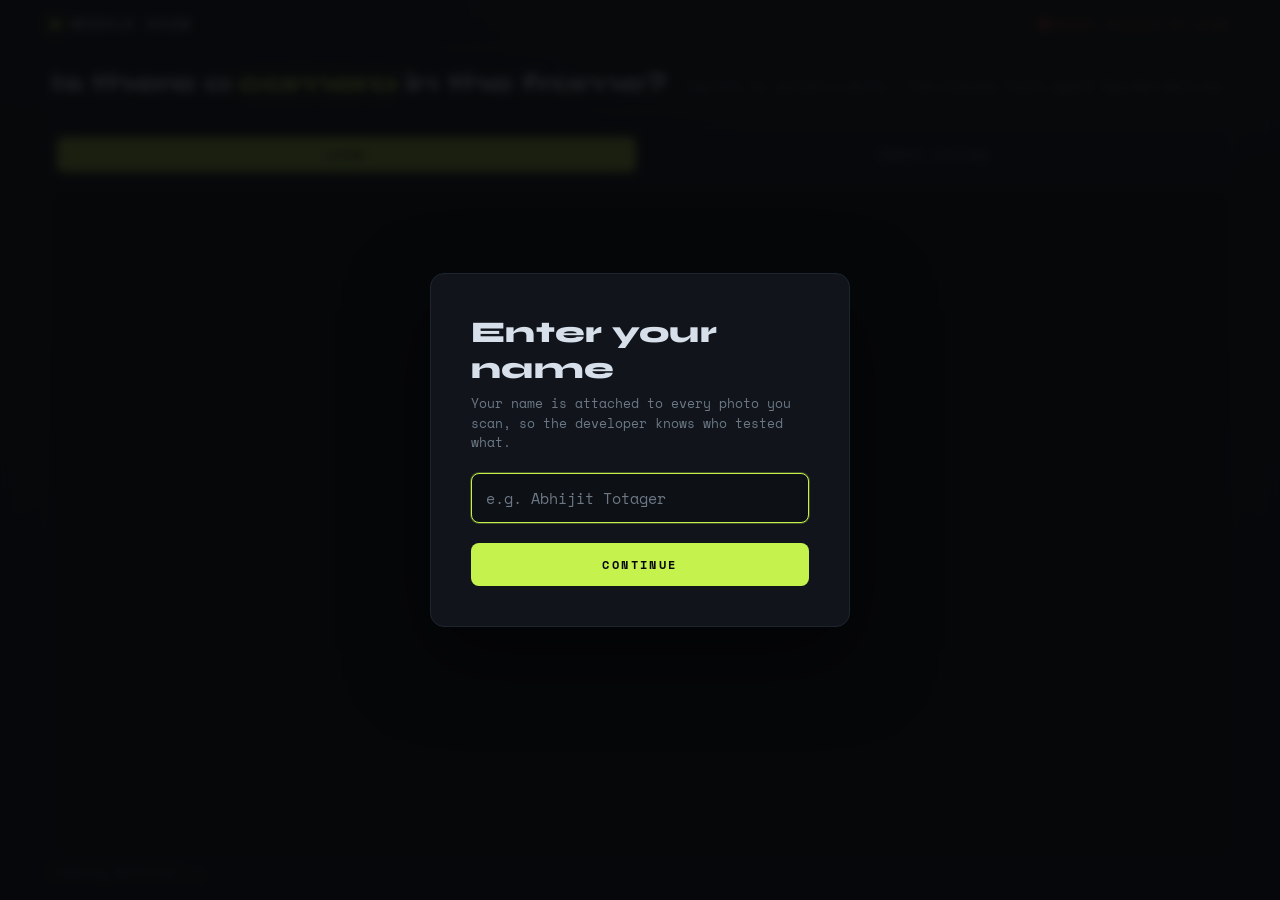
==== commit ad4975dd: "Add tester mode: name gate, session history, auto-send, one-screen UI - Name gate on load (remembere" ====
--- a/index.html
+++ b/index.html
@@ -12,6 +12,22 @@
 <body>
   <div class="grain" aria-hidden="true"></div>
 
+  <!-- NAME GATE — asked once on open; the name rides on every saved/sent scan -->
+  <div id="name-gate" class="namegate" role="dialog" aria-modal="true"
+       aria-labelledby="namegate-title">
+    <div class="namegate__card">
+      <h2 id="namegate-title" class="namegate__title">Enter your name</h2>
+      <p class="namegate__lede">
+        Your name is attached to every photo you scan, so the developer knows
+        who tested what.
+      </p>
+      <input id="namegate-input" class="namegate__input" type="text"
+             autocomplete="name" placeholder="e.g. Abhijit Totager" maxlength="60" />
+      <p id="namegate-err" class="namegate__err" hidden>Please enter your name.</p>
+      <button id="namegate-go" class="again namegate__go" type="button">CONTINUE</button>
+    </div>
+  </div>
+
   <header class="masthead">
     <div class="masthead__mark">
       <span class="dot" aria-hidden="true"></span>
@@ -26,13 +42,11 @@
   </header>
 
   <main class="stage">
-    <section class="intro">
-      <h1 class="intro__title">Is there a<br /><em>camera</em> in the frame?</h1>
+    <section class="intro intro--banner">
+      <h1 class="intro__title">Is there a <em>camera</em> in the frame?</h1>
       <p class="intro__lede">
-        Point the camera at a face (or upload a photo) and capture. The scanner
-        tells apart <em>Ray-Ban&nbsp;Meta</em> smart glasses (camera in the frame),
-        ordinary glasses, and no glasses at all. Runs entirely in your browser;
-        nothing is uploaded.
+        Capture or upload a photo — the scanner tells apart
+        <em>Ray-Ban&nbsp;Meta</em> smart glasses, ordinary glasses, and no glasses.
       </p>
     </section>
 
@@ -127,12 +141,34 @@
             <p id="why-text" class="why__text"></p>
           </div>
 
+          <!-- correctness tag: tester marks whether the verdict was right -->
+          <div id="correct-tag" class="ctag" hidden>
+            <span class="ctag__q">Was this correct?</span>
+            <button id="tag-yes" class="ctag__btn ctag__btn--yes" type="button">✓&nbsp;Yes</button>
+            <button id="tag-no" class="ctag__btn ctag__btn--no" type="button">✗&nbsp;No</button>
+          </div>
+
           <div class="result__actions">
             <button id="again" class="again" type="button">SCAN ANOTHER</button>
             <button id="download" class="again again--ghost" type="button">DOWNLOAD</button>
           </div>
-        </div>
-      </div>
+          <!-- auto-send status (photo + result sent to developer on each scan) -->
+          <div id="send-status" class="send-status" role="status" aria-live="polite"></div>
+        </div>
+      </div>
+
+      <!-- SESSION HISTORY — every scan this session, with Download All -->
+      <section id="history" class="history" hidden>
+        <h2 class="history__title">
+          SESSION&nbsp;HISTORY <span id="history-count" class="history__count">0</span>
+        </h2>
+        <div id="history-list" class="history__grid"></div>
+        <div class="history__actions">
+          <button id="download-all" class="again again--ghost" type="button">
+            DOWNLOAD&nbsp;ALL&nbsp;(ZIP)
+          </button>
+        </div>
+      </section>
 
       <div id="status" class="status" role="status" aria-live="polite"></div>
     </section>
@@ -161,6 +197,9 @@
   <script src="static/detector/decide.js"></script>
   <script src="static/detector/yolox.js"></script>
   <script src="static/detector/index.js"></script>
+  <!-- ZIP builder (vendored) for DOWNLOAD ALL; collector endpoint for auto-send -->
+  <script src="static/vendor/jszip.min.js"></script>
+  <script src="static/collector-config.js"></script>
   <!-- UI controller -->
   <script src="static/app.js"></script>
 </body>
--- a/static/style.css
+++ b/static/style.css
@@ -88,20 +88,23 @@
 
 @keyframes pulse { 0%,100% { opacity: 1; } 50% { opacity: .25; } }
 
-/* ---------- stage ---------- */
+/* ---------- stage: slim banner on top, full-width scanner below ---------- */
 .stage {
-  position: relative; z-index: 2;
-  max-width: 1320px; margin: 0 auto; padding: clamp(28px, 6vw, 72px) clamp(18px, 4vw, 56px);
-  display: grid; grid-template-columns: 0.62fr 1.38fr; gap: clamp(28px, 5vw, 64px);
-  align-items: start;
-}
-@media (max-width: 980px) { .stage { grid-template-columns: 1fr; } }
-/* once a scan result is shown, give it the full page width */
-body.has-result .stage { grid-template-columns: 1fr; }
-
+  position: relative; z-index: 2; width: 100%;
+  max-width: 1320px; margin: 0 auto;
+  padding: clamp(12px, 1.6vw, 22px) clamp(18px, 4vw, 56px);
+  display: flex; flex-direction: column; gap: clamp(12px, 1.4vw, 18px);
+}
+
+/* one-line intro banner: small title + short lede side by side */
+.intro--banner {
+  display: flex; align-items: baseline; gap: 8px 20px; flex-wrap: wrap;
+  padding-bottom: clamp(10px, 1.2vw, 14px); border-bottom: 1px solid var(--line);
+}
 .intro__title {
-  font-family: var(--display); font-weight: 800; font-size: clamp(38px, 6vw, 68px);
-  line-height: .98; letter-spacing: -.02em; margin: 0 0 22px;
+  font-family: var(--display); font-weight: 800;
+  font-size: clamp(18px, 2vw, 26px); line-height: 1.1; letter-spacing: -.01em;
+  margin: 0; white-space: nowrap;
   animation: rise .7s cubic-bezier(.2,.8,.2,1) both;
 }
 .intro__title em {
@@ -109,8 +112,16 @@
   text-shadow: 0 0 30px rgba(198,242,78,.35);
 }
 .intro__lede {
-  color: var(--fog); font-size: 14px; line-height: 1.7; max-width: 46ch;
+  margin: 0; color: var(--fog); font-size: 12.5px; line-height: 1.5;
+  flex: 1; min-width: 0; overflow: hidden; text-overflow: ellipsis; white-space: nowrap;
   animation: rise .7s .08s cubic-bezier(.2,.8,.2,1) both;
+}
+@media (max-width: 980px) {
+  /* stack the banner: title above, lede below, both wrapping normally
+     (as flex items the title refuses to shrink and starves the lede) */
+  .intro--banner { display: block; }
+  .intro__title { white-space: normal; margin-bottom: 6px; }
+  .intro__lede { white-space: normal; overflow: visible; }
 }
 
 @keyframes rise { from { opacity: 0; transform: translateY(14px); } to { opacity: 1; transform: none; } }
@@ -299,6 +310,7 @@
 }
 .again:hover { transform: translateY(-2px); box-shadow: 0 10px 26px rgba(198,242,78,.25); }
 
+
 /* status / errors */
 .status { margin-top: 18px; min-height: 20px; font-size: 12.5px; letter-spacing: .08em; color: var(--fog); }
 .status.is-error { color: var(--alert); }
@@ -312,3 +324,216 @@
   padding: 20px clamp(18px, 4vw, 56px); border-top: 1px solid var(--line);
   color: var(--fog); font-size: 11px; letter-spacing: .12em;
 }
+
+/* ============================ TESTER MODE ============================ */
+
+/* ---------- name gate (modal asked once on open) ---------- */
+.namegate {
+  position: fixed; inset: 0; z-index: 50; display: grid; place-items: center;
+  padding: 20px; background: rgba(7,8,10,.9);
+  -webkit-backdrop-filter: blur(5px); backdrop-filter: blur(5px);
+}
+.namegate__card {
+  width: 100%; max-width: 420px; background: var(--panel);
+  border: 1px solid var(--line); border-radius: 14px; box-shadow: var(--shadow);
+  padding: clamp(24px, 4vw, 40px);
+}
+.namegate__title {
+  margin: 0 0 8px; font-family: var(--display); font-weight: 800;
+  font-size: clamp(22px, 3vw, 30px); letter-spacing: .01em;
+}
+.namegate__lede { margin: 0 0 20px; color: var(--fog); font-size: 13px; line-height: 1.5; }
+.namegate__input {
+  width: 100%; font-family: var(--mono); font-size: 15px; color: var(--chalk);
+  background: var(--ink-2); border: 1px solid var(--line); border-radius: 8px;
+  padding: 13px 14px; transition: border-color .2s, box-shadow .2s;
+}
+.namegate__input::placeholder { color: var(--fog); }
+.namegate__input:focus {
+  outline: none; border-color: var(--acid);
+  box-shadow: 0 0 0 1px rgba(198,242,78,.25);
+}
+.namegate__err { margin: 10px 0 0; color: var(--alert); font-size: 12px; letter-spacing: .06em; }
+.namegate__go { width: 100%; margin-top: 20px; align-self: stretch; text-align: center; }
+
+/* ---------- correctness tag ("was this correct?") ---------- */
+.ctag { display: flex; align-items: center; flex-wrap: wrap; gap: 10px; }
+.ctag__q { color: var(--fog); font-size: 12.5px; letter-spacing: .08em; }
+.ctag__btn {
+  cursor: pointer; font-family: var(--mono); font-weight: 700; font-size: 12px;
+  letter-spacing: .1em; padding: 9px 16px; border-radius: 8px; background: transparent;
+  transition: transform .15s, background .2s, box-shadow .2s;
+}
+.ctag__btn--yes { color: var(--safe); box-shadow: inset 0 0 0 1.5px var(--safe); }
+.ctag__btn--no  { color: var(--alert); box-shadow: inset 0 0 0 1.5px var(--alert); }
+.ctag__btn:hover { transform: translateY(-1px); }
+.ctag__btn--yes.is-selected { color: var(--ink); background: var(--safe); }
+.ctag__btn--no.is-selected  { color: var(--ink); background: var(--alert); }
+
+/* ---------- auto-send status line ---------- */
+.send-status { min-height: 16px; margin-top: 8px; font-size: 12px; letter-spacing: .06em; color: var(--fog); }
+.send-status.is-pending::after { content: "_"; animation: blink 1s steps(1) infinite; }
+.send-status.is-ok { color: var(--safe); }
+.send-status.is-fail { color: var(--alert); }
+.send-status:empty { display: none; }
+
+/* ---------- session history gallery ---------- */
+.history { position: relative; z-index: 2; margin-top: 34px; border-top: 1px solid var(--line); padding-top: 22px; }
+.history__title {
+  display: flex; align-items: center; gap: 10px; margin: 0 0 16px;
+  font-family: var(--mono); font-weight: 700; font-size: 12.5px; letter-spacing: .22em;
+  color: var(--chalk);
+}
+.history__count {
+  font-family: var(--mono); font-size: 12px; color: var(--ink); background: var(--acid);
+  border-radius: 999px; padding: 2px 10px; letter-spacing: .05em;
+}
+.history__grid {
+  display: grid; grid-template-columns: repeat(auto-fill, minmax(150px, 1fr)); gap: 12px;
+}
+.hcard {
+  border: 1px solid var(--line); border-radius: 12px; background: var(--ink-2);
+  overflow: hidden; border-top-width: 3px;
+}
+.hcard.is-meta { border-top-color: var(--alert); }
+.hcard.is-normal { border-top-color: var(--safe); }
+.hcard.is-maybe { border-top-color: var(--warn); }
+.hcard.is-noglasses { border-top-color: var(--muted); }
+.hcard__img { width: 100%; aspect-ratio: 4 / 3; object-fit: cover; display: block; background: var(--ink); }
+.hcard__foot { display: flex; align-items: center; gap: 6px; padding: 9px 11px; }
+.hcard__verdict { flex: 1; min-width: 0; font-size: 10.5px; font-weight: 700; letter-spacing: .06em; overflow: hidden; text-overflow: ellipsis; white-space: nowrap; }
+.hcard.is-meta .hcard__verdict { color: var(--alert); }
+.hcard.is-normal .hcard__verdict { color: var(--safe); }
+.hcard.is-maybe .hcard__verdict { color: var(--warn); }
+.hcard.is-noglasses .hcard__verdict { color: var(--muted); }
+.hcard__conf { font-size: 11px; color: var(--fog); }
+.hcard__glyph { font-size: 13px; font-weight: 700; color: var(--fog); }
+.history__actions { display: flex; justify-content: flex-end; margin-top: 16px; }
+
+/* ---------- desktop: ONE VIEW, no page scroll ----------
+   The whole page is locked to the viewport as a vertical flex stack:
+   masthead → intro banner → scanner console (absorbs all free height) →
+   history filmstrip. Camera preview, drop zone and result all stretch to fill
+   the console area; only inner panels (details, filmstrip) scroll within
+   themselves. Mobile (≤980px) keeps the stacked scrolling layout. */
+@media (min-width: 981px) {
+  html, body { height: 100dvh; overflow: hidden; }
+  body { display: flex; flex-direction: column; }
+  .masthead { flex: none; padding-top: 14px; padding-bottom: 14px; }
+  /* reclaim height; the footer's info lines are non-essential on desktop
+     (footer.footer outranks the base .footer{display:flex} defined later) */
+  footer.footer { display: none; }
+
+  .stage { flex: 1; min-height: 0; }
+  .intro--banner { flex: none; }
+
+  /* console = tabs + scan surface + controls + history strip, top to bottom */
+  .console { flex: 1; min-height: 0; display: flex; flex-direction: column; }
+  .mode-tabs { flex: none; margin-bottom: 12px; }
+  .mode-tab { padding: 9px 14px; }
+
+  /* camera mode fills the free height; the video letterboxes fully inside it.
+     Use max-width/height + auto so the frame is bounded by BOTH dimensions and
+     never clips (object-fit alone fails when the flex/grid wrapper won't shrink
+     below the video's natural height). */
+  #camera-mode.camera { flex: 1; min-height: 0; gap: 12px; }
+  .camera__stage {
+    flex: 1; min-height: 0; min-width: 0;
+    display: flex; align-items: center; justify-content: center;
+  }
+  .camera__live {
+    align-self: stretch; flex: 1 1 auto; min-height: 0; min-width: 0; height: auto;
+    width: 100%; display: flex; align-items: center; justify-content: center;
+  }
+  .camera__video {
+    width: auto; height: auto; max-width: 100%; max-height: 100%;
+    object-fit: contain;
+  }
+  .camera__controls { flex: none; gap: 10px; }
+  .camera__start { padding: 12px 26px; }
+
+  /* upload mode: the drop zone fills the same area */
+  #upload-mode { flex: 1; min-height: 0; display: flex; }
+  .drop { flex: 1; min-height: 0; }
+  /* while a result is on screen the result IS the scan surface — hide the drop
+     zone so they don't split the height (SCAN ANOTHER brings it back) */
+  body.has-result #upload-mode { display: none; }
+
+  /* result fills the scan surface: [ annotated image | details ] side by side */
+  .result {
+    flex: 1; min-height: 0;
+    grid-template-columns: 1fr 1fr;
+  }
+  .result__viz { min-height: 0; height: 100%; }
+  .result__img { width: 100%; height: 100%; max-height: none; object-fit: contain; }
+
+  /* details column: compact so verdict, meter, corners, why, tag and actions
+     all fit; scrolls internally only as a safety valve on very short screens */
+  .result__panel { padding: clamp(14px, 1.4vw, 22px); gap: clamp(8px, 1vw, 13px); min-height: 0; overflow: auto; }
+  .result__panel .verdict { gap: 4px; }
+  .result__panel .verdict__text {
+    font-size: clamp(22px, 2.2vw, 34px); line-height: 1; overflow-wrap: break-word;
+  }
+  .result__panel .verdict__reason { font-size: 12px; line-height: 1.4; }
+  .result__panel .corner { padding: 10px 13px; }
+  .result__panel .corner__score { font-size: 26px; }
+  .result__panel .corner__state { margin-top: 5px; }
+  .result__panel .why__title { font-size: 10.5px; }
+  .result__panel .why__text { margin-top: 6px; padding: 10px 12px; font-size: 11.5px; line-height: 1.45; }
+  .result__panel .result__actions { margin-top: auto; }
+  .result__panel .again { padding: 11px 16px; }
+
+  /* status line: slim, fixed */
+  .status { flex: none; margin-top: 8px; min-height: 16px; font-size: 11.5px; }
+
+  /* history: single fixed row that never scrolls — only the thumbnails that fit
+     are shown (newest first) and the rest collapse into a "+N" chip (all scans
+     are still in DOWNLOAD ALL). Download-All sits inline at the top right. */
+  .history { flex: none; position: relative; margin-top: 10px; padding-top: 12px; }
+  .history__title { margin-bottom: 8px; font-size: 11px; }
+  .history__actions { position: absolute; top: 8px; right: 0; margin: 0; }
+  .history__actions .again { padding: 8px 14px; font-size: 10.5px; }
+  .history__grid {
+    display: flex; flex-wrap: nowrap; overflow: hidden; gap: 10px;
+  }
+  .hcard { flex: 0 0 150px; }
+  .hcard__img { aspect-ratio: auto; height: 62px; }
+  .hcard__foot { padding: 6px 9px; }
+  /* overflow chip: "+N" for scans beyond what fits in the row */
+  .hcard--more {
+    flex: 0 0 auto; min-width: 66px; align-self: stretch;
+    display: flex; align-items: center; justify-content: center;
+    border: 1px dashed var(--line); border-radius: 12px; background: var(--ink-2);
+    color: var(--fog); font-family: var(--mono); font-weight: 700; font-size: 15px;
+  }
+}
+
+/* short desktop screens (e.g. 1280×720 laptops): compact the details panel and
+   the filmstrip further so verdict → tag → actions still fit without scrolling */
+@media (min-width: 981px) and (max-height: 780px) {
+  .masthead { padding-top: 10px; padding-bottom: 10px; }
+  .stage { padding-top: 8px; padding-bottom: 8px; gap: 8px; }
+  .intro--banner { padding-bottom: 8px; }
+  .intro__title { font-size: 18px; }
+  .mode-tabs { margin-bottom: 8px; }
+  .mode-tab { padding: 7px 12px; }
+  .result__panel { padding: 12px 16px; gap: 8px; }
+  .result__panel .verdict__text { font-size: 22px; }
+  .result__panel .verdict__reason { font-size: 11px; }
+  .result__panel .meter__head { margin-bottom: 5px; font-size: 10.5px; }
+  .result__panel .meter__track { height: 12px; }
+  .result__panel .corner { padding: 8px 11px; }
+  .result__panel .corner__score { font-size: 20px; }
+  .result__panel .corner__label { margin-bottom: 4px; font-size: 10px; }
+  .result__panel .why__text { margin-top: 4px; padding: 8px 10px; font-size: 10.5px; line-height: 1.4; }
+  .ctag { gap: 8px; }
+  .ctag__btn { padding: 6px 12px; font-size: 11px; }
+  .result__panel .again { padding: 9px 14px; font-size: 11px; }
+  .send-status { margin-top: 4px; font-size: 10.5px; }
+  .status { margin-top: 4px; min-height: 12px; font-size: 10.5px; }
+  .history { margin-top: 6px; padding-top: 8px; }
+  .history__title { margin-bottom: 6px; }
+  .hcard { flex: 0 0 130px; }
+  .hcard__img { height: 44px; }
+  .hcard__foot { padding: 4px 8px; }
+}
